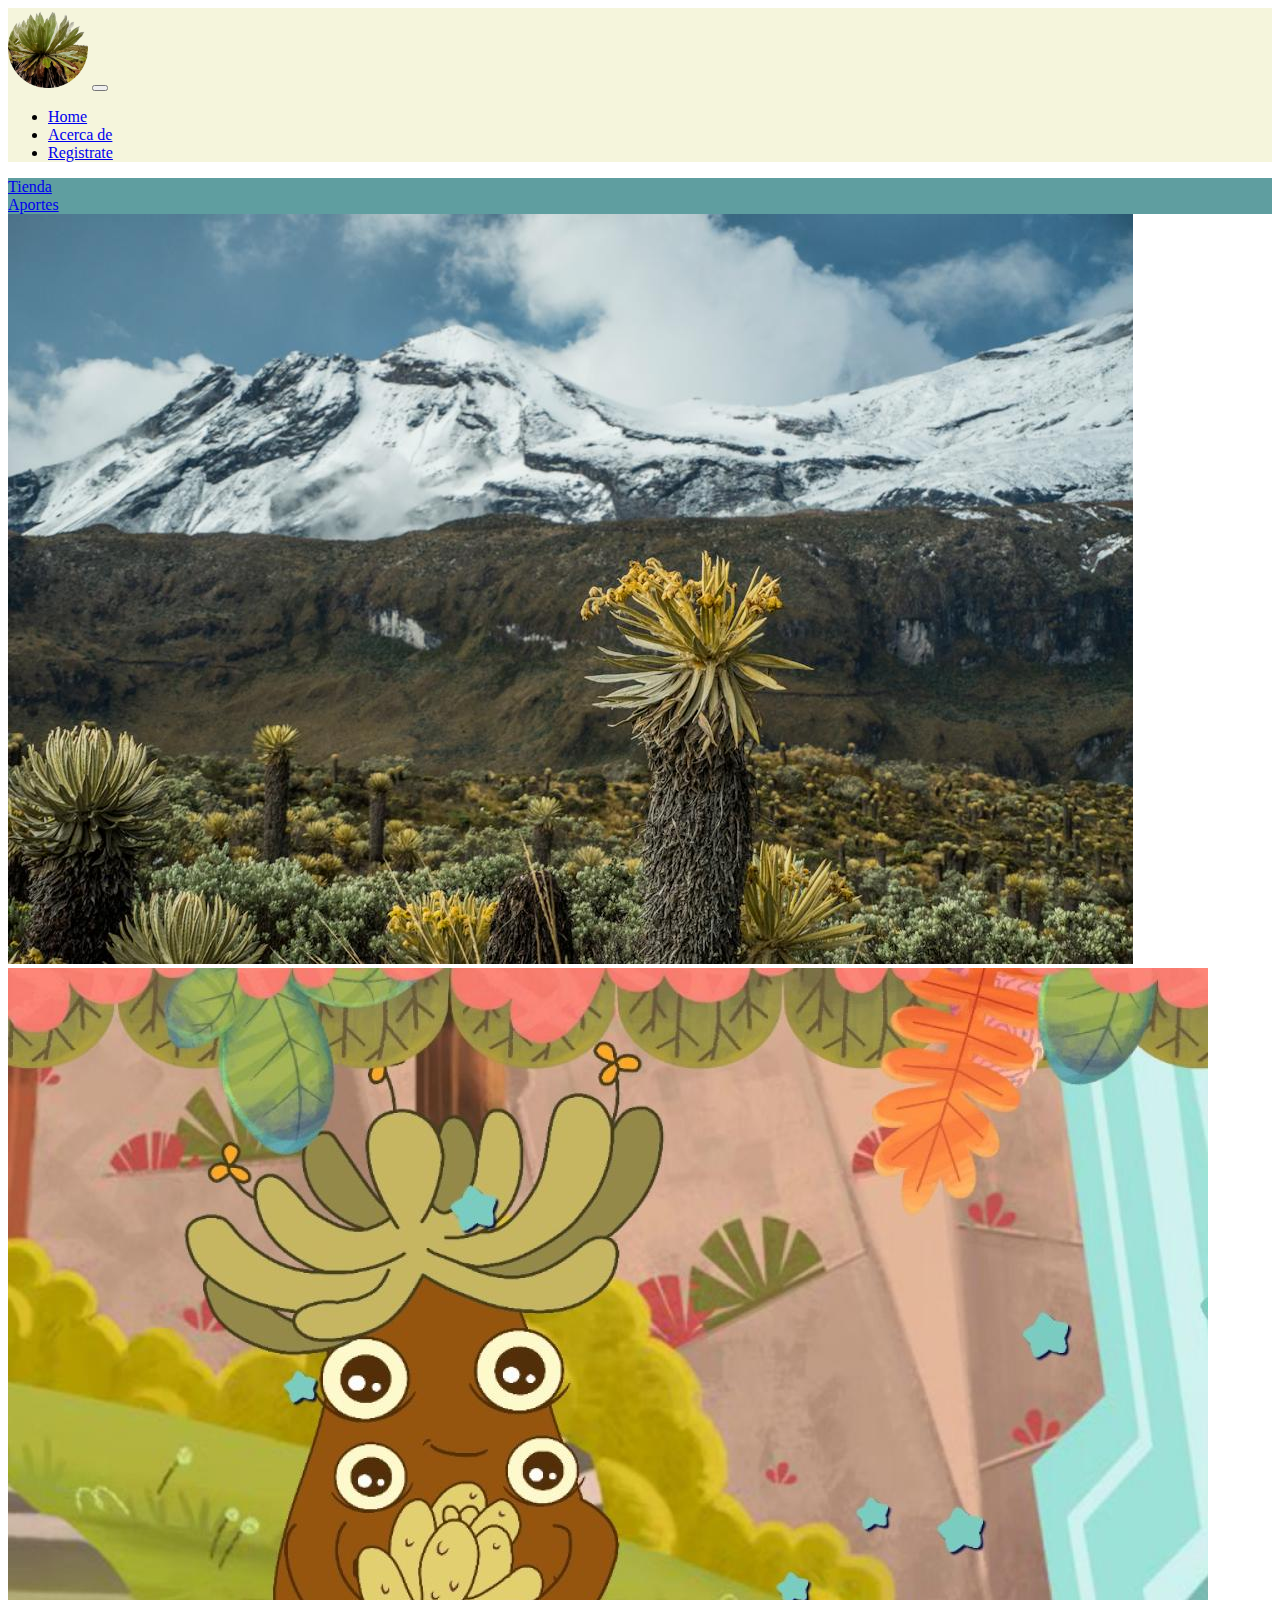
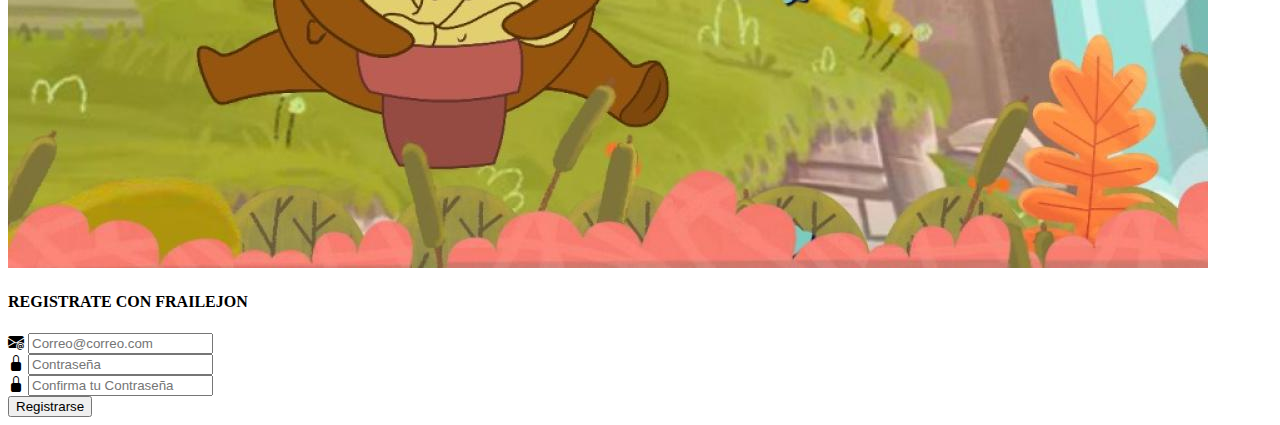
==== index.html @ 6e5423d0 "se crea proyecto" ====
<!DOCTYPE html>
<html lang="en">
  <head>
    <meta charset="UTF-8" />
    <meta name="viewport" content="width=device-width, initial-scale=1.0" />
    <title>Frailejon</title>
    <link
      href="https://cdn.jsdelivr.net/npm/bootstrap@5.3.2/dist/css/bootstrap.min.css"
      rel="stylesheet"
      integrity="sha384-T3c6CoIi6uLrA9TneNEoa7RxnatzjcDSCmG1MXxSR1GAsXEV/Dwwykc2MPK8M2HN"
      crossorigin="anonymous"
    />
    <link rel="stylesheet" href="./assets/styles/estilos.css" />
    <link rel="stylesheet" href="https://cdn.jsdelivr.net/npm/bootstrap-icons@1.11.3/font/bootstrap-icons.min.css">
  </head>

  <body>
    <header>
      <nav class="navbar navbar-expand-lg fondomenu">
        <div class="container-fluid">
          <a class="navbar-brand" href="#">
            <img src="./assets/img/logoreal.png" alt="logo" class="img-fluid" width="80" height="80"/></a>
          <button
            class="navbar-toggler"
            type="button"
            data-bs-toggle="collapse"
            data-bs-target="#navbarNav"
            aria-controls="navbarNav"
            aria-expanded="false"
            aria-label="Toggle navigation"
          >
            <span class="navbar-toggler-icon"></span>
          </button>
          <div class="collapse navbar-collapse" id="navbarNav">
            <ul class="navbar-nav">
              <li class="nav-item">
                <a class="nav-link active" aria-current="page" href="#">Home</a>
              </li>
              <li class="nav-item">
                <a class="nav-link" href="#">Acerca de</a>
              </li>
              <li class="nav-item">
                <a class="nav-link" href="#">Registrate</a>
              </li>
            </ul>
          </div>
        </div>
      </nav>
    </header>
    <script
      src="https://cdn.jsdelivr.net/npm/bootstrap@5.3.2/dist/js/bootstrap.bundle.min.js"
      integrity="sha384-C6RzsynM9kWDrMNeT87bh95OGNyZPhcTNXj1NW7RuBCsyN/o0jlpcV8Qyq46cDfL"
      crossorigin="anonymous"
    ></script>
    <main>
      <section class="container-fluid">
        <div class="row text-center justify-content-center fondomenu2 p-3">
          <div class="col-6">
            <a href="#" class="text-black">Tienda</a>
          </div>
          <div class="col-6">
            <a href="." class="text-black">Aportes</a>
          </div>
        </div>
      </section>
      <section class="container">
        <div class="row">
          <div class="col-12">
            <img src="/assets/img/banner.jpeg" alt="banner" class="img-fluid w-100"/>
          </div>
        </div>
      </section>
      <section class="container">
        <div class="row my-5 text-center justify-content-center">
          <div class="div col-3">
            <img src="./assets/img/frailejon.jpg" alt="frailejon" class="img-fluid w-100" >
          </div>
          <div class="div col-6">
          <h4>REGISTRATE CON FRAILEJON</h4>
          <form>
            <div class="input-group mb-3">
              <span class="input-group-text" id="basic-addon1"><i class="bi bi-envelope-at-fill"></i></span>
              <input type="email" class="form-control" placeholder="Correo@correo.com">
            </div>
            <div class="input-group mb-3">
              <span class="input-group-text" id="basic-addon1"><i class="bi bi-lock-fill"></i></span>
              <input type="password" class="form-control" placeholder="Contraseña">
            </div>
            <div class="input-group mb-3">
              <span class="input-group-text" id="basic-addon1"><i class="bi bi-lock-fill"></i></span>
              <input type="password" class="form-control" placeholder="Confirma tu Contraseña">
            </div>
            <button type="submit" class="btn btn-sucess">Registrarse</button>
          </form>
          </div>
        </div>
      </section>
    </main>
  </body>
</html>
---- assets/styles/estilos.css ----
.fondomenu{
    background-color: beige;
}
.fondomenu2{
    background-color: cadetblue;
}
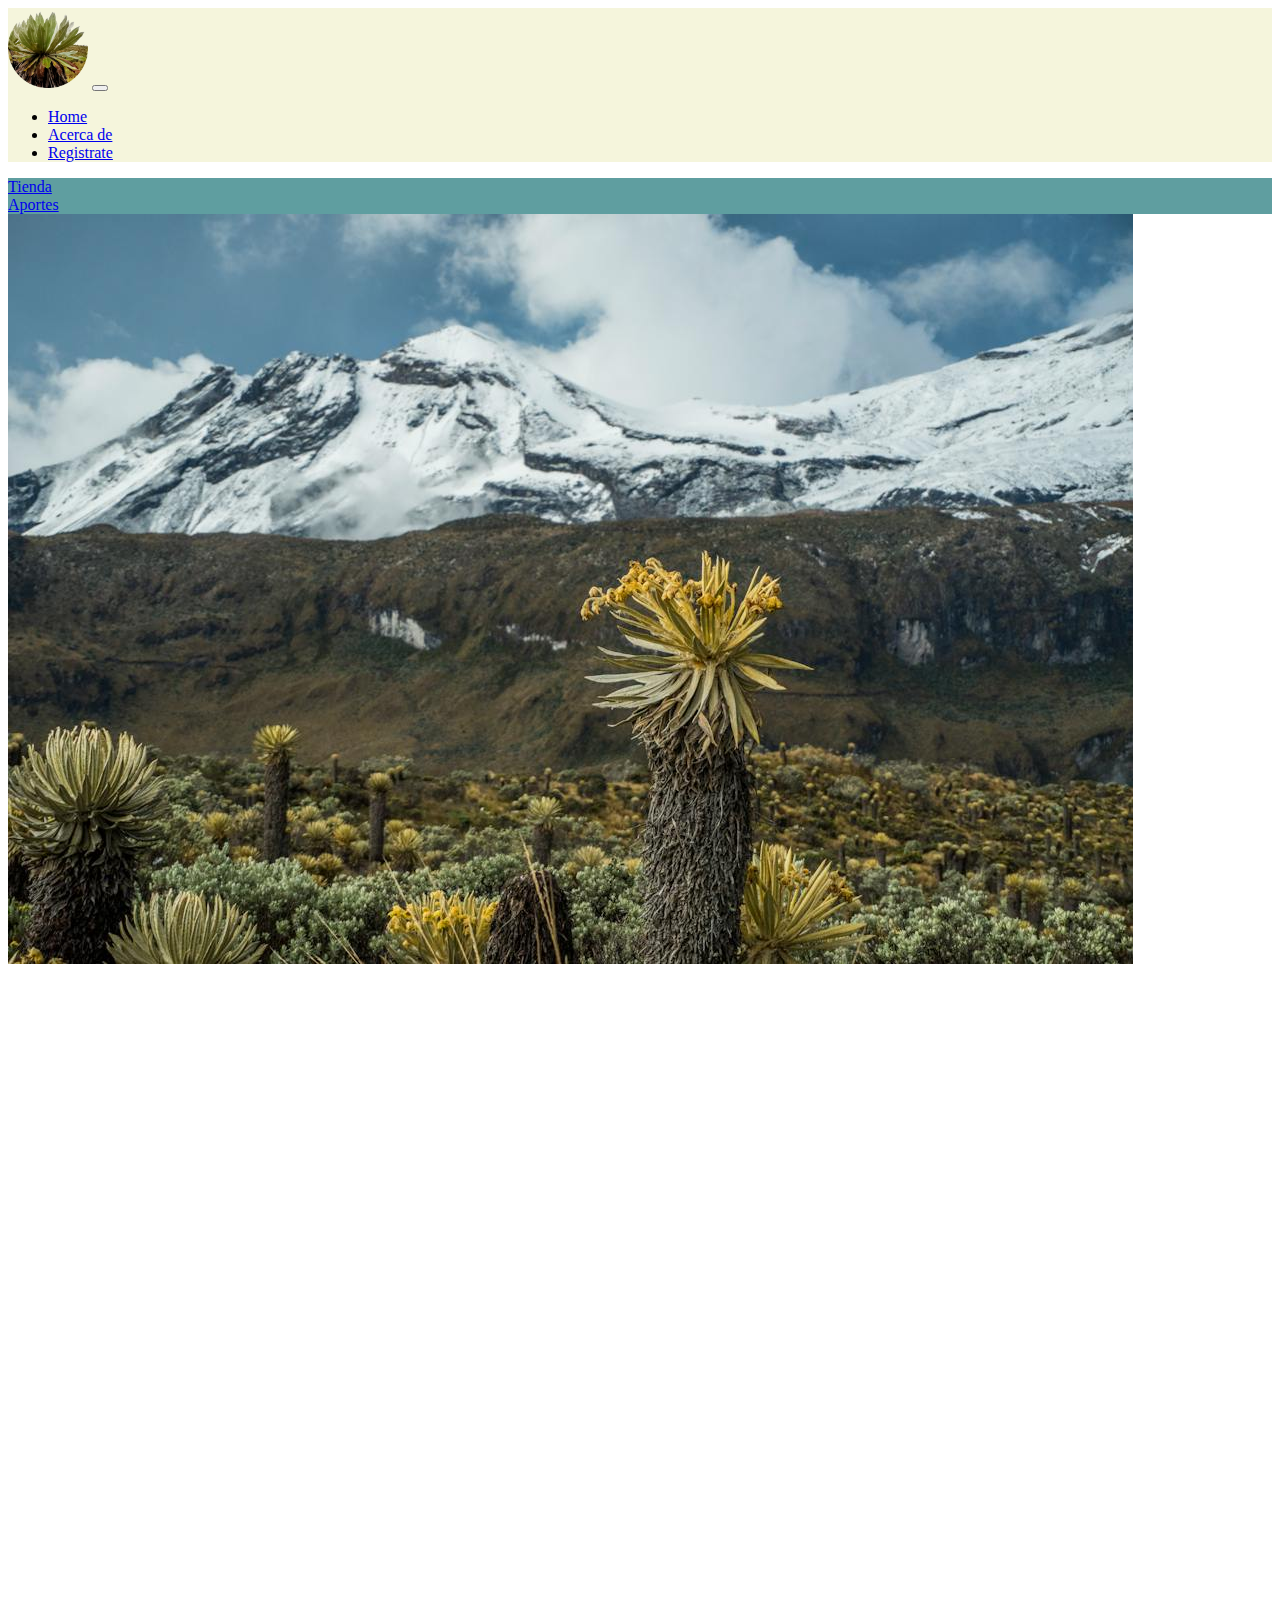
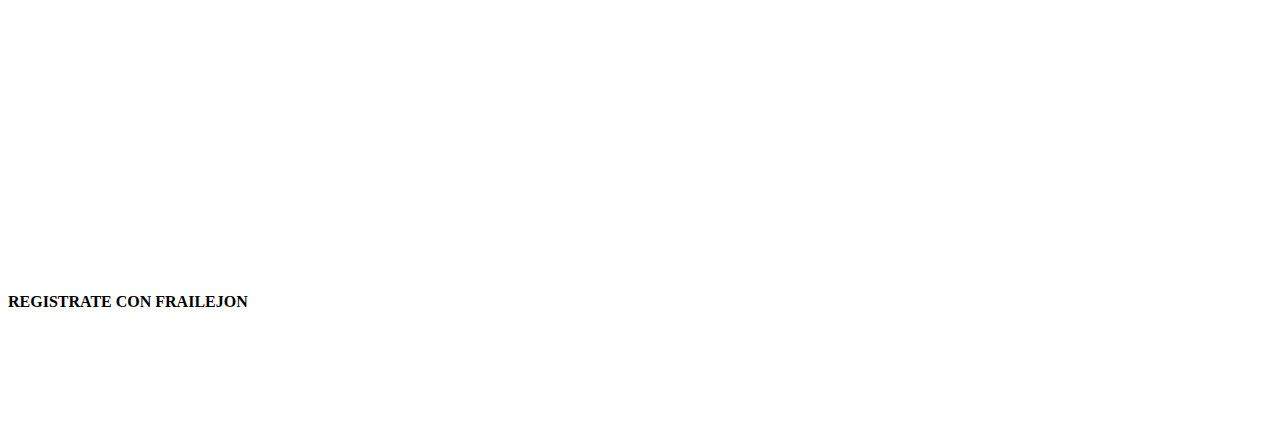
==== commit 6f904f95: "animacion" ====
--- a/index.html
+++ b/index.html
@@ -12,6 +12,9 @@
     />
     <link rel="stylesheet" href="./assets/styles/estilos.css" />
     <link rel="stylesheet" href="https://cdn.jsdelivr.net/npm/bootstrap-icons@1.11.3/font/bootstrap-icons.min.css">
+    <link
+    rel="stylesheet"
+    href="https://cdnjs.cloudflare.com/ajax/libs/animate.css/4.1.1/animate.min.css"/>
   </head>
 
   <body>
@@ -73,11 +76,11 @@
       <section class="container">
         <div class="row my-5 text-center justify-content-center">
           <div class="div col-3">
-            <img src="./assets/img/frailejon.jpg" alt="frailejon" class="img-fluid w-100" >
+            <img src="./assets/img/frailejon.jpg" alt="frailejon" class="img-fluid w-100 wow animate__animated animate__backInLeft"  >
           </div>
-          <div class="div col-6">
+          <div class="div col-6"> 
           <h4>REGISTRATE CON FRAILEJON</h4>
-          <form>
+          <form class="wow animate__animated animate__backInRight">
             <div class="input-group mb-3">
               <span class="input-group-text" id="basic-addon1"><i class="bi bi-envelope-at-fill"></i></span>
               <input type="email" class="form-control" placeholder="Correo@correo.com">
@@ -96,5 +99,9 @@
         </div>
       </section>
     </main>
+    <script src="./src/controllers/wow.min,js"></script>
+    <script>
+      new WOW().init();
+      </script>
   </body>
 </html>
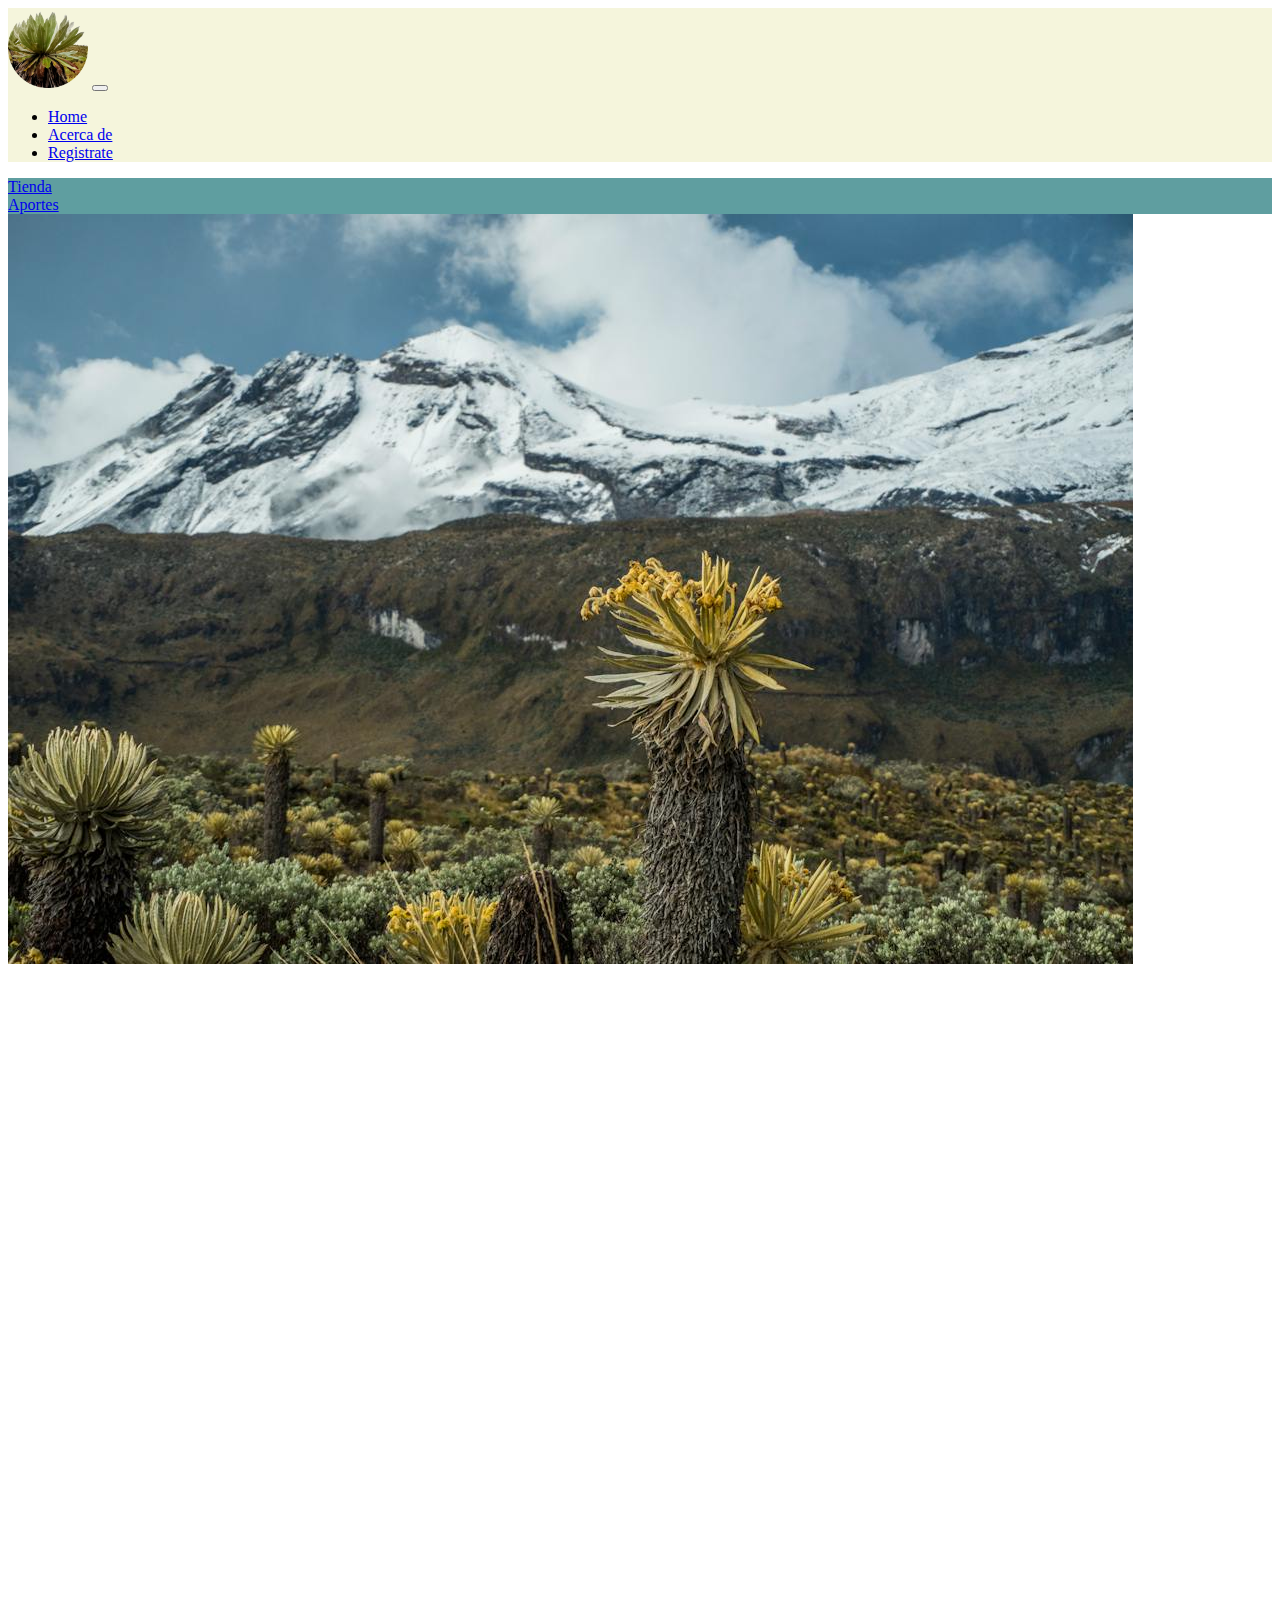
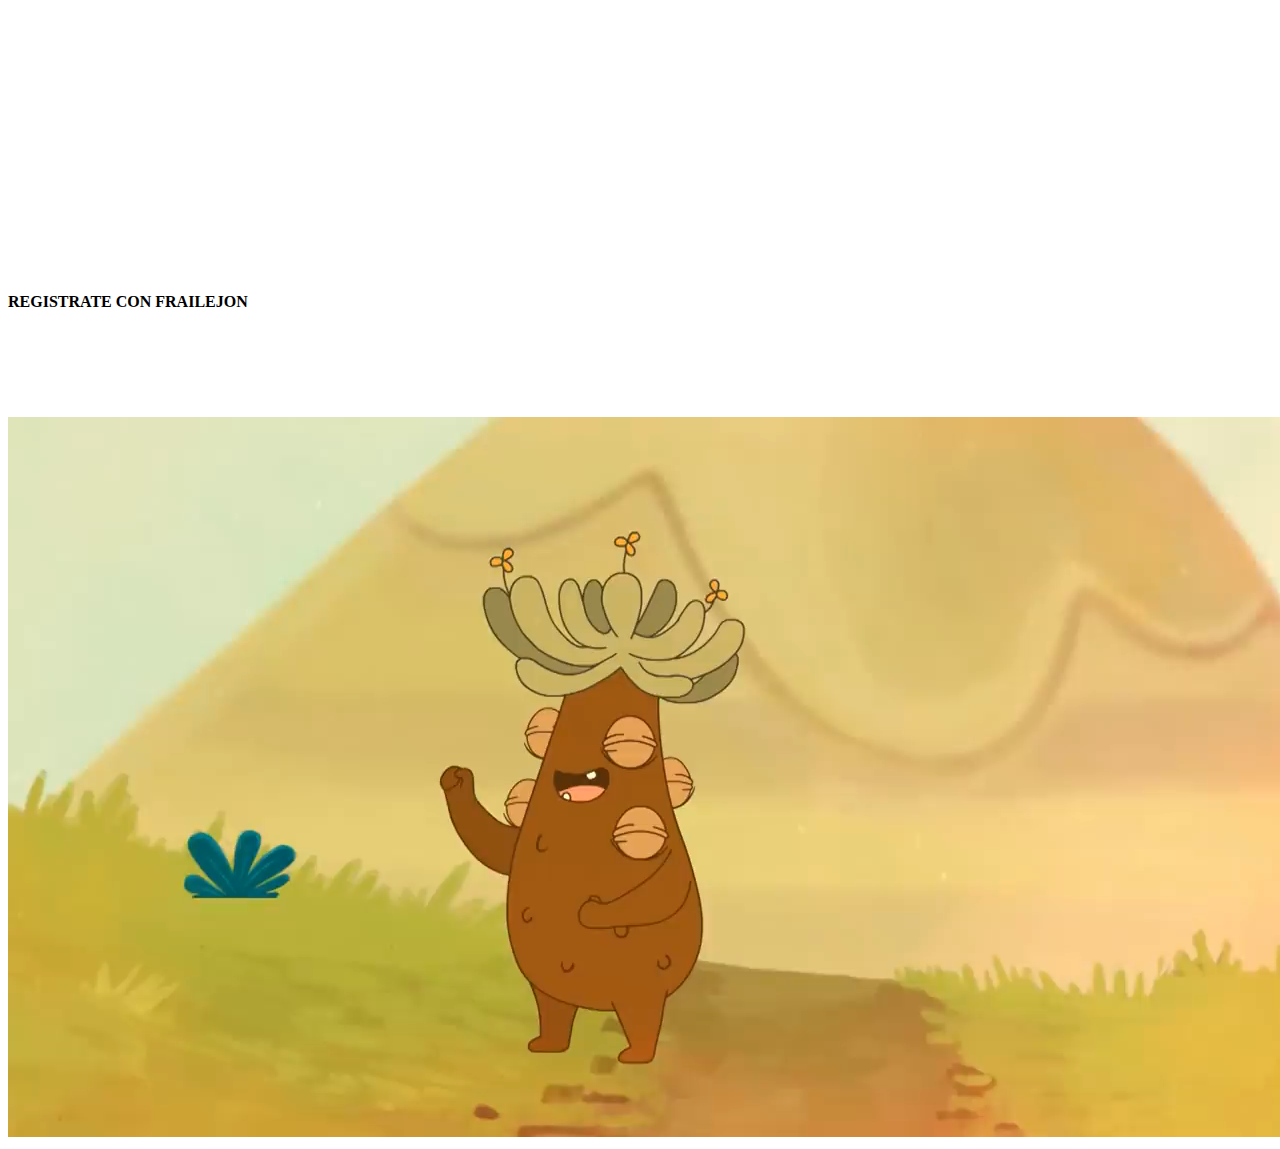
==== commit b92d3515: "letra, formulario e icon" ====
--- a/index.html
+++ b/index.html
@@ -98,6 +98,9 @@
           </div>
         </div>
       </section>
+      <section>
+        <video src="./assets/video/video.mp4" muted autoplay loop class="w-100 mt-5"></video>
+      </section>
     </main>
     <script src="./src/controllers/wow.min,js"></script>
     <script>
--- a/assets/styles/estilos.css
+++ b/assets/styles/estilos.css
@@ -3,4 +3,10 @@
 }
 .fondomenu2{
     background-color: cadetblue;
+}
+.letra{
+  font-family: "Shantell Sans", cursive;
+  font-optical-sizing: auto;
+  font-size: 16px;
+  color: darkslategrey;
 }